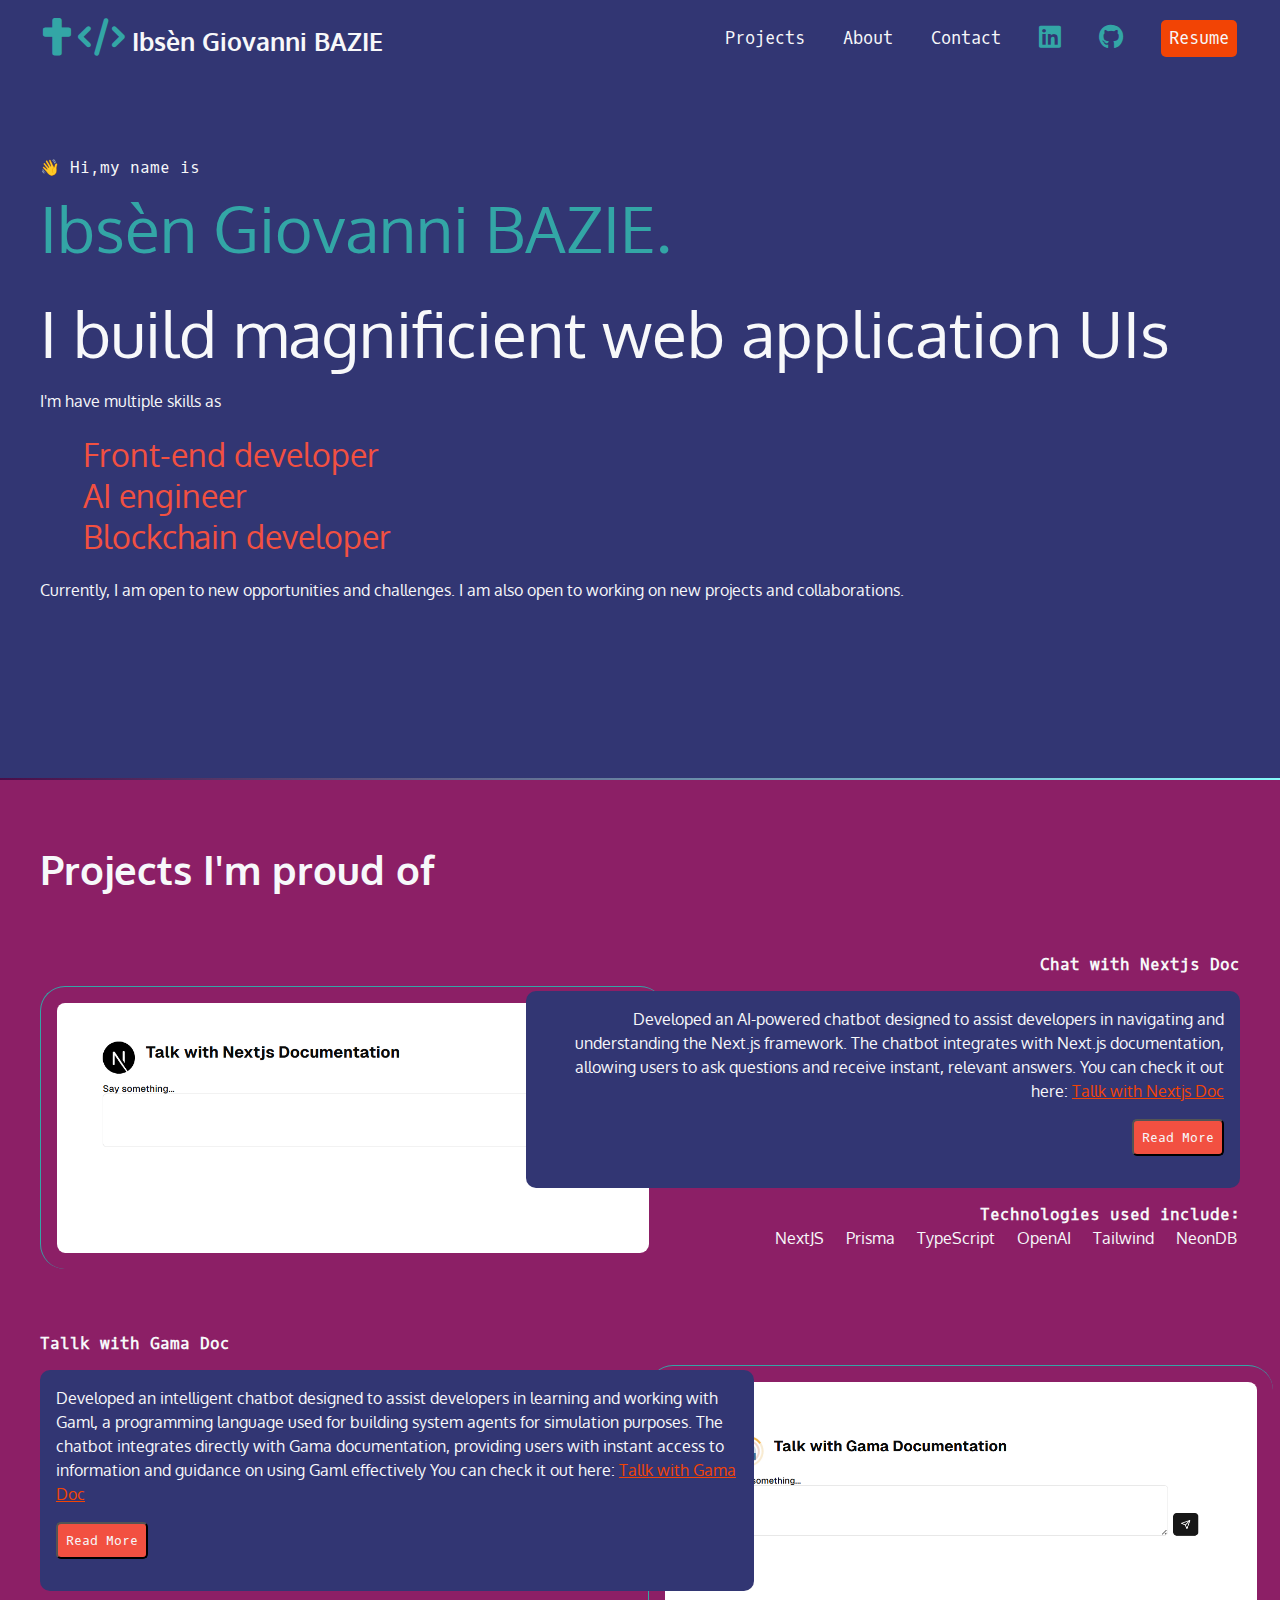
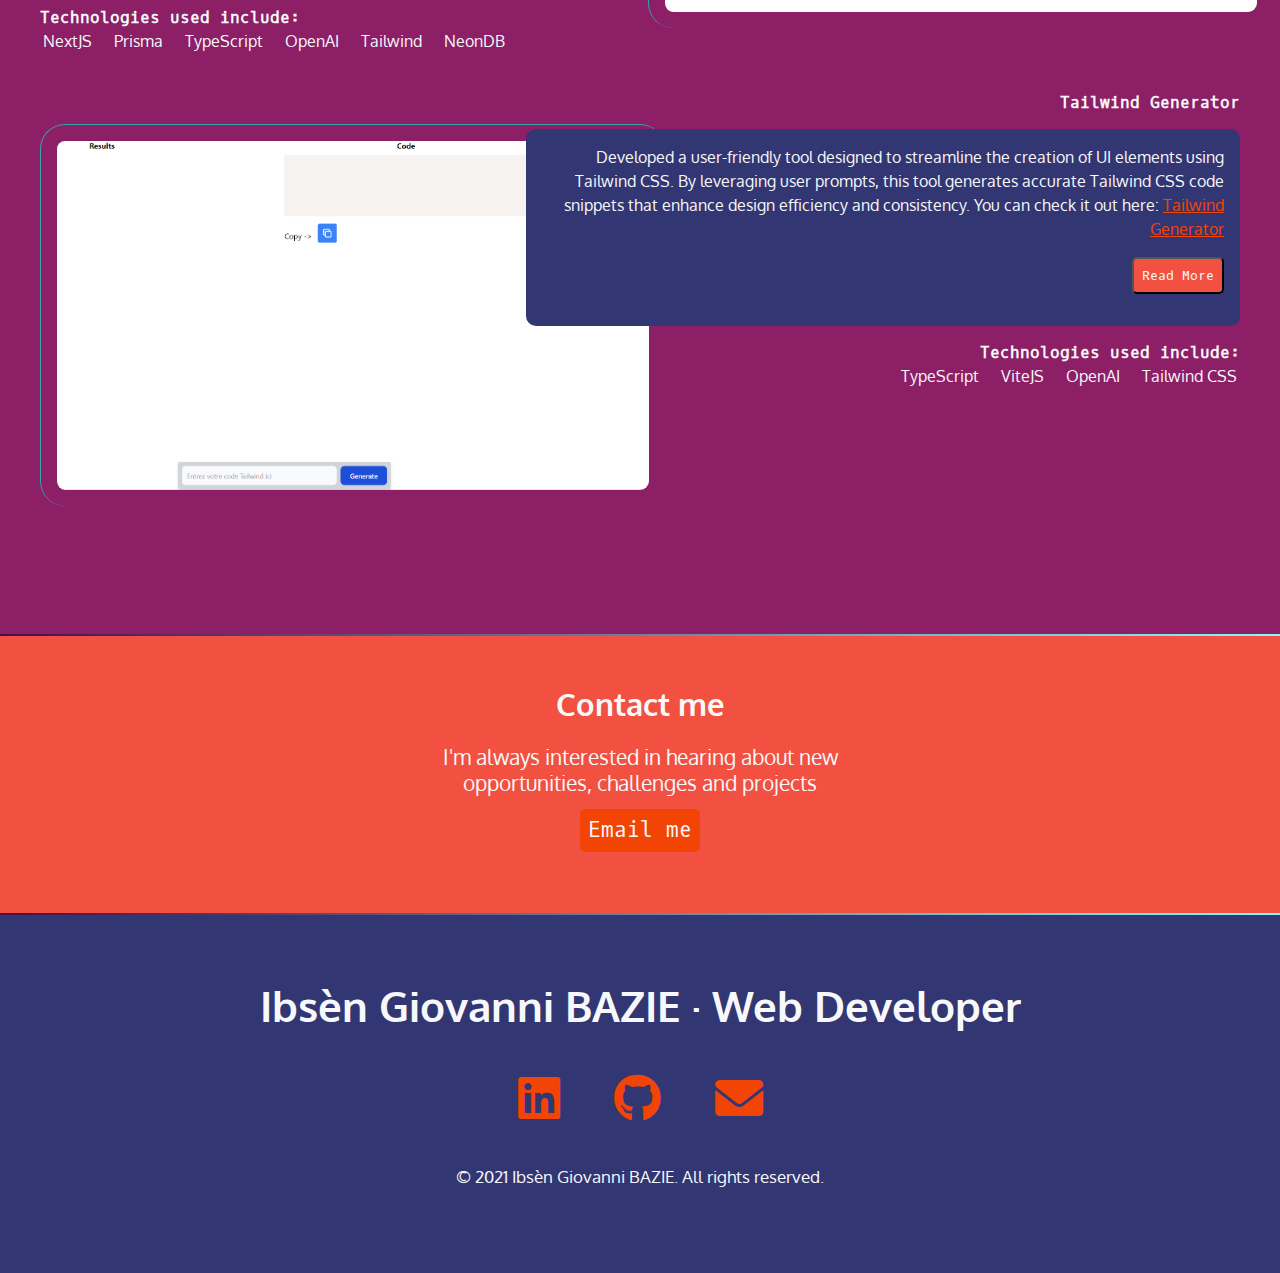
==== index.html @ 47212b20 "Initial commit" ====
<!DOCTYPE html>
 <html lang="en">
 <head>
    <meta charset="UTF-8">
    <meta name="viewport" content="width=device-width, initial-scale=1.0">
    <title>Giovanni's Portfolio Website</title>

<link rel="preconnect" href="https://fonts.googleapis.com">
<link rel="preconnect" href="https://fonts.gstatic.com" crossorigin>
<link href="https://fonts.googleapis.com/css2?family=Oxygen:wght@300;400;700&display=swap" rel="stylesheet">
<link href="https://fonts.googleapis.com/css2?family=Oxygen+Mono&family=Oxygen:wght@300;400;700&display=swap" rel="stylesheet">

<link rel="stylesheet" href="https://cdnjs.cloudflare.com/ajax/libs/font-awesome/6.0.0/css/all.min.css">


<link rel="stylesheet" href="./css/global.css">
 </head>
 <body>
    <nav>
        <ul>
            <li><h2><a>
                <span aria-hidden="true">
                    <span class="fa-solid fa-cross"></span>
                    <span class="fa-solid fa-code"></span>
                </span>
                <span>Ibsèn Giovanni BAZIE</span>
            </a>
        </h2>
    </li>
            <li><a href="#projects">Projects</a></li>
            <li><a href="about.html">About</a></li>
            <li><a href="#contact">Contact</a></li>
            <li>
                <a href="https://www.linkedin.com/in/bazieibsengiovanni" target="_blank">
                    <span class="fa-brands fa-linkedin" aria-hidden="true"></span>
                    
                    <span class="sr-only">Linkedin</span>
                </a>
            </li>
            <!--
                Make sur to use these two if dealing with font-icons
                 aria-hidden="true" : to hide the icon for the screen reader
                sr-only : it is for screen reader only -->
            <li>
                <a href="https://www.github.com/vendkura" target="_blank">
                    
                    <span class="fa-brands fa-github" aria-hidden="true"></span>
                   
                    <span class="sr-only">Github</span>
                </a>
            </li>
            <li><a href="#" target="_blank" class="button">Resume</a></li>
        </ul>
    </nav>

<section id="intro">
        <p class="name">👋 Hi,my name is <span>Ibsèn Giovanni BAZIE.</span></p>
        <h2>I build magnificient web application UIs</h2>
        <p> I'm have multiple skills as  
            <ul>
                <li class="role">Front-end developer</li><br/>
                <li class="role">AI engineer </li> <br/>
                <li class="role">Blockchain developer </li>
            </ul>
            
        
        </p>
        <p>
            Currently, I am open to new opportunities and challenges. I am also open to working on new projects and collaborations.
        </p>
        
</section>
<div class="gradient"></div>
<div class="section-dkblue">
    <section id="projects">
    
    <h2>Projects I'm proud of</h2>
    
    <article>
    <div class="text">
        <!-- <h4>Latest Project</h4> -->
        <h4>Chat with Nextjs Doc</h4>
        <p class="black-box">
            Developed an AI-powered chatbot designed to assist developers in navigating and understanding the Next.js framework. The chatbot integrates with Next.js documentation, allowing users to ask questions and receive instant, relevant answers. You can check it out here: <span><a href="https://talk-with-nextjs-app.vercel.app/" target="_blank">
                Tallk with Nextjs Doc
            </a>
        </span><br/>
        <span class="readmore">
            <a href="https://google.com" target="_blank">
                <button  class="button_readmore">
                    Read More
                </button>
            </a>
        </span>
        </p>
        <h4>Technologies used include:</h4>
        <ul>
            <li>NextJS</li>
            <li>Prisma</li>
            <li>TypeScript</li>
            <li>OpenAI</li>
            <li>Tailwind</li>
            <li>NeonDB</li>
        </ul>
    </div>
    <img src="./img/chat_with_nextjs_projo.png" alt="Project1">
    
    </article>
    
    <article class="reverse">
        <div class="text">
            <h4>Tallk with Gama Doc</h4>
            <p class="black-box">
                Developed an intelligent chatbot designed to assist developers in learning and working with Gaml, a programming language used for building system agents for simulation purposes. The chatbot integrates directly with Gama documentation, providing users with instant access to information and guidance on using Gaml effectively You can check it out here: <span><a href="https://talk-with-gama-app.vercel.app/" target="_blank">
                    Tallk with Gama Doc
                </a>
            </span><br/>
            <span class="readmore">
                <a href="https://google.com" target="_blank">
                    <button  class="button_readmore">
                        Read More
                    </button>
                </a>
            </span>
            </p>
            <h4>Technologies used include:</h4>
            <ul>
                <li>NextJS</li>
                <li>Prisma</li>
                <li>TypeScript</li>
                <li>OpenAI</li>
                <li>Tailwind</li>
                <li>NeonDB</li>
            </ul>
        </div>
        <img src="./img/chat_with_gama_projo.png" alt="Project2">
        
        </article>
    
        <article >
            <div class="text">
                <h4>Tailwind Generator</h4>
                <p class="black-box">
                    Developed a user-friendly tool designed to streamline the creation of UI elements using Tailwind CSS. By leveraging user prompts, this tool generates accurate Tailwind CSS code snippets that enhance design efficiency and consistency. 
                    You can check it out here: <span><a href="https://tailwindgenerator-two.vercel.app/" target="_blank">
                        Tailwind Generator
                    </a>
                </span><br/>
                <span class="readmore">
                    <a href="https://google.com" target="_blank">
                        <button  class="button_readmore">
                            Read More
                        </button>
                    </a>
                </span>

                </p>
                <h4>Technologies used include:</h4>
                <ul>
                    <li>TypeScript</li>
                    <li>ViteJS</li>
                    <li>OpenAI</li>
                    <li> Tailwind CSS</li>

                </ul>
            </div>
            <img src="./img/tailwind_generator.png" alt="Project1">
            
            </article>
    </section>
    </div>

<div class="gradient"></div>
<div class="section-plum">
<section id="contact">
    <h2>Contact me</h2>
    <p >I'm always interested in hearing about new opportunities, challenges and projects</p>

    <p>
        <a href="mailto:bazieibsen@yahoo.com" class="button">Email me</a>
    </p>
</section>
</div>

<div class="gradient"></div>
<footer>
    <h1> Ibsèn Giovanni BAZIE &middot; Web Developer</h1>
  
        <ul>
            
            <li>
                <a href="https://www.linkedin.com/in/bazieibsengiovanni" target="_blank">
                    <span class="fa-brands fa-linkedin" aria-hidden="true"></span>
                    
                    <span class="sr-only">Linkedin</span>
                </a>
            </li>
            <li>
                <a href="https://www.github.com/vendkura" target="_blank">
                    
                    <span class="fa-brands fa-github" aria-hidden="true"></span>
                   
                    <span class="sr-only">Github</span>
                </a>
            </li>

            <li>
                <a href="mailto:bazieibsen@yahoo.com" target="_blank">
                    <span class="fa-solid fa-envelope" aria-hidden="true"></span>
                    <span class="sr-only">Email</span>
                </a>
            </li>
        </ul>
        <p><small>&copy; 2021 Ibsèn Giovanni BAZIE. All rights reserved.</small></p>
</footer>
 </body>
 </html>
---- css/global.css ----
/*So for CSS it is better to build generic styling and after that build specific ones*/

/* variables declared here - these are the colors for our pages, as well as the font stacks and sizes. */
:root {
    --dkblueslate: #323673;
    --drkraspberry: #8C1F66;
    --sunsetorange: #F25041;
    --hotmag: #8C1F66;
    --tangelo: #F24405;
    --aqua: #33A6A6;
    --white: #f7f8fa;
    --font-size: 1.3rem;
    --mono: "Oxygen mono", monospace;
    --sans: Oxygen, sans-serif;
}

tangelo
/* Color Theme Swatches in Hex */
/* Color Theme Swatches in Hex */
/* .Playroom-1-hex { color: #8C1F66; }
.Playroom-2-hex { color: #323673; }
.Playroom-3-hex { color: #33A6A6; }
.Playroom-4-hex { color: #F29544; }
.Playroom-5-hex { color: #F25041; }
 */


/* border box model: https://css-tricks.com/box-sizing/ */
html {
    box-sizing: border-box;
}
*,
*::before,
*::after {
    box-sizing: inherit;
}
/* generic styles for the page */
body{
    padding:0;
    margin: 0;
    /* It is necessary to put padding and margin at zero because by default each browser put a value at the margin and padding stuff */
    font-family: var(--sans);
    background-color: var(--dkblueslate);
    color: var(--white);
    font-size: var(--font-size);
}
h1,h2,h3{
    margin:0;
}
a{
    color: var(--tangelo);
}
a:hover{
    color: var(--hotmag);
    text-decoration: none;
}
img{
    width: 100%;
}

/* Background color divs */
.section-plum{
    background-color: var(--sunsetorange);
}
.section-dkblue{
    background-color: var(--drkraspberry);
}
.gradient{
    background: linear-gradient(90deg, rgba(75,13,73,1) 0%, rgba(134,251,251,1) 100%);
    height: 2px ;
}

/*INTRO STYLES*/
#intro{
    padding: 4rem 1rem 10rem 1rem;
    max-width: 1200px;
    margin: 0 auto;
}
#intro p{
    font-size: 1rem;
    line-height: 1.5; /*There is no unit for line-height as it is a proportion */
}
#intro .name{
    font-family: var(--mono);
}
.name span{
    font-family: var(--sans);
    font-size: 4rem;
    color: var(--aqua);
    display: block;
}
#intro h2{
    font-size: 4rem;
    font-weight: normal;
}
#contact{
    padding: 3rem 0;
    margin: 0 auto;
    text-align: center;
    width: 400px;

}
#contact button{
    /* color: var(--white);
    background-color: var(--hotmag) ;
    font-size: var(--font-size);
     */
     margin-top: 3rem;
}


/* Navigation Bar */
nav{
    font-family: var(--mono);
    font-size: 80%;
    padding: 1rem;
    margin: 0;
    background-color: var(--dkblueslate);

}
nav [class*="fa-"]{
    font-size: 150%;
    color: var(--aqua);
}
nav li:first-child{
    flex-basis: 100%;/*To make the first li element to take the full width of the page */
    text-align: center  ;
}
nav h2 a{
    font-family: var(--sans);
}
nav ul{
    list-style-type: none;
    padding: 0;
    margin: 0;
    display: flex;
    flex-flow: row wrap; /*To put the items on a row */
    justify-content: center;
    align-items: center;
    gap: 2rem; /*To put space between each li elements*/


}
nav a{
    color: var(--white);
    text-decoration: none;
    display: block;/*a is an inline element so putting in block will allow ot fill in the row of the page and then adap to the screensize*/
}
nav a:hover{
    color: var(--tangelo);
}
ul li{
    display: inline;
    padding: 3px;
}

/* Button styling */
.button{
    background-color: var(--tangelo);
    padding: 0.5rem;
    border-radius: 5px;
    color: var(--white);
    font-family: var(--mono);
    text-decoration: none;
}
.button_readmore{
    margin: 1rem 0;
    background-color: var(--sunsetorange);
    padding: 0.5rem;
    border-radius: 5px;
    color: var(--white);
    font-family: var(--mono);
    text-decoration: none;
}
.button:hover{
    color: var(--white);
    background-color: var(--hotmag);
}

/* Making it responsive */
@media(min-width:850px){
    nav{
        max-width: 1200px;
        margin: 0 auto;
    }
    nav li:first-child{
        flex-basis: auto;
        text-align: left;
        margin-right: auto;
    }
}

/* Contact section */
footer{
    padding: 4rem 0;
    text-align: center;
}
footer ul{
    list-style-type: none;
    padding: 0;
    margin: 2rem 0;
    display: flex;
    flex-flow: row wrap;
    justify-content: center;
    gap: 3rem;
    font-size: 3rem;
}
/* Project section */
#projects{
    padding: 4rem 1rem;
}
#projects h2{
    font-size: 2.5rem;
    margin-bottom: calc(2.5rem * 1.5);
}
#projects h3{
    color: var(--aqua);
}
#projects h4{
    font-size:1rem;
    font-family: var(--mono);
    margin: 0;
}
#projects h5{
    font-size:1rem;
    font-family: var(--mono);
    margin: 1rem 0;
    padding: 1rem 0;
}
.black-box{
    background-color: var(--dkblueslate);
    padding: 1rem;
    border-radius: 10px;
    color: var(--white);
    font-size: 1rem;
    line-height: 1.5;

}
#projects ul{
    list-style-type: none;
    padding: 0;
    margin: 0;
    display: flex;
    flex-flow: row wrap;
    justify-content: flex-start;
    gap: 1rem;
    font-size: 1rem;
}
#projects img{
    margin: 2rem 0 4rem 0;
    border-left: 1px solid var(--aqua);
    border-top: 1px solid var(--aqua);
    border-radius: 25px;
    padding: 1rem;
}
.profile_img{
       
}
/*ROLES*/
.role{
    color: var(--sunsetorange);
    font-size: 2rem;
}
/* Read More section */
.readmore{
    background-color: #323673;
}
@media (min-width: 550px){
    article{
        display: grid;
        /* Grid works on cols and rows it is efficient to allow elements to overlap */
        grid-template-columns: repeat(10,1fr); /*It will create 10 columns with equal width of 1fr each so it is like in bootstrap where I define the number of columns */
        gap: 1rem;
    }
    #projects img{
        grid-column: 1/6; /*The 2 lines are about define the number of column that the img will take out of 10 colums declared earlier with the grid=template-columns and also saying that these set of columns should be considered as a row*/
        grid-row: 1/2;
    }
    /* I did not get the real way of doing the reverse stuff */
    #projects .reverse img{
        grid-column: 6/11;
        grid-row: 1/2;
    }
    #projects .reverse .text{
        grid-column: 1/7;
        grid-row: 1/2;
        order: 2;
        text-align: left;
    }
    #projects .reverse ul{
        justify-content: flex-start;
    }
    .text{
        grid-row: 1/2; 
        grid-column: 5/11; /* The trick with 5/11 instead of 5/10 is to make the text part overlap on the image :) very helpful CSS grids*/
        order: 2; /*To change the order of the elements in the grid so then switch their position */
        text-align: right;
    }
    #projects ul{
        justify-content: flex-end;
    }
}

@media (min-width: 800px) {
    article {
        display: grid;
        grid-template-columns: repeat(10, 1fr);
    }
    #projects {
        max-width: 1200px;
        margin: 0 auto;
    }
    #projects img {
        grid-column: 1/6;
        grid-row: 1/2;
    }
    .text {
        grid-column: 5/11;
        grid-row: 1/2;
        order: 2;
        text-align: right;
    }
    #projects ul {
        justify-content: flex-end;
    }
    #projects .reverse .text {
        grid-column: 1/7;
        order: 2;
        text-align: left;
    }
    #projects .reverse img {
        grid-column: 6/11;
        grid-row: 1/2;
    }
    #projects .reverse ul {
        justify-content: flex-start;
    }
}

@media (min-width: 850px) {
    nav {
        max-width: 1200px;
        margin: 0 auto;
    }
    nav li:first-child {
        flex-basis: auto;
        text-align: left;
        margin-right: auto;
    }
}
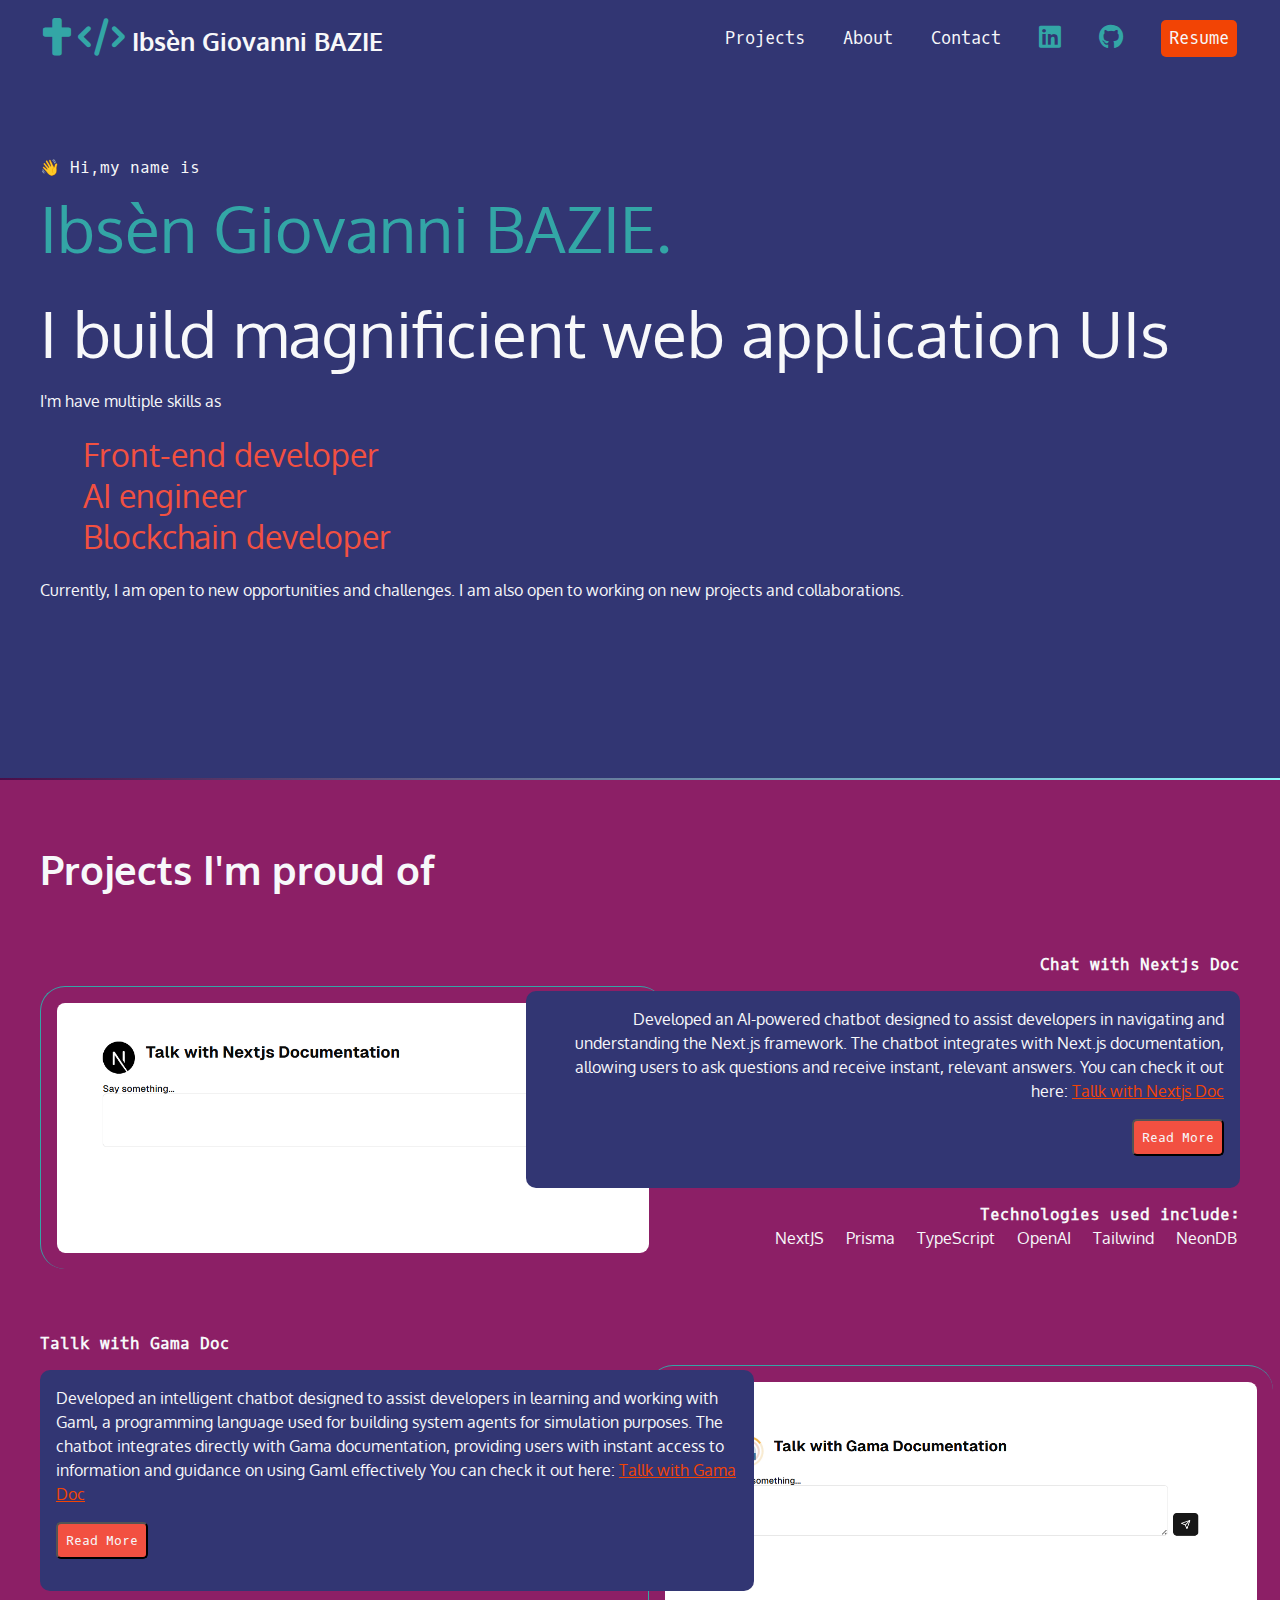
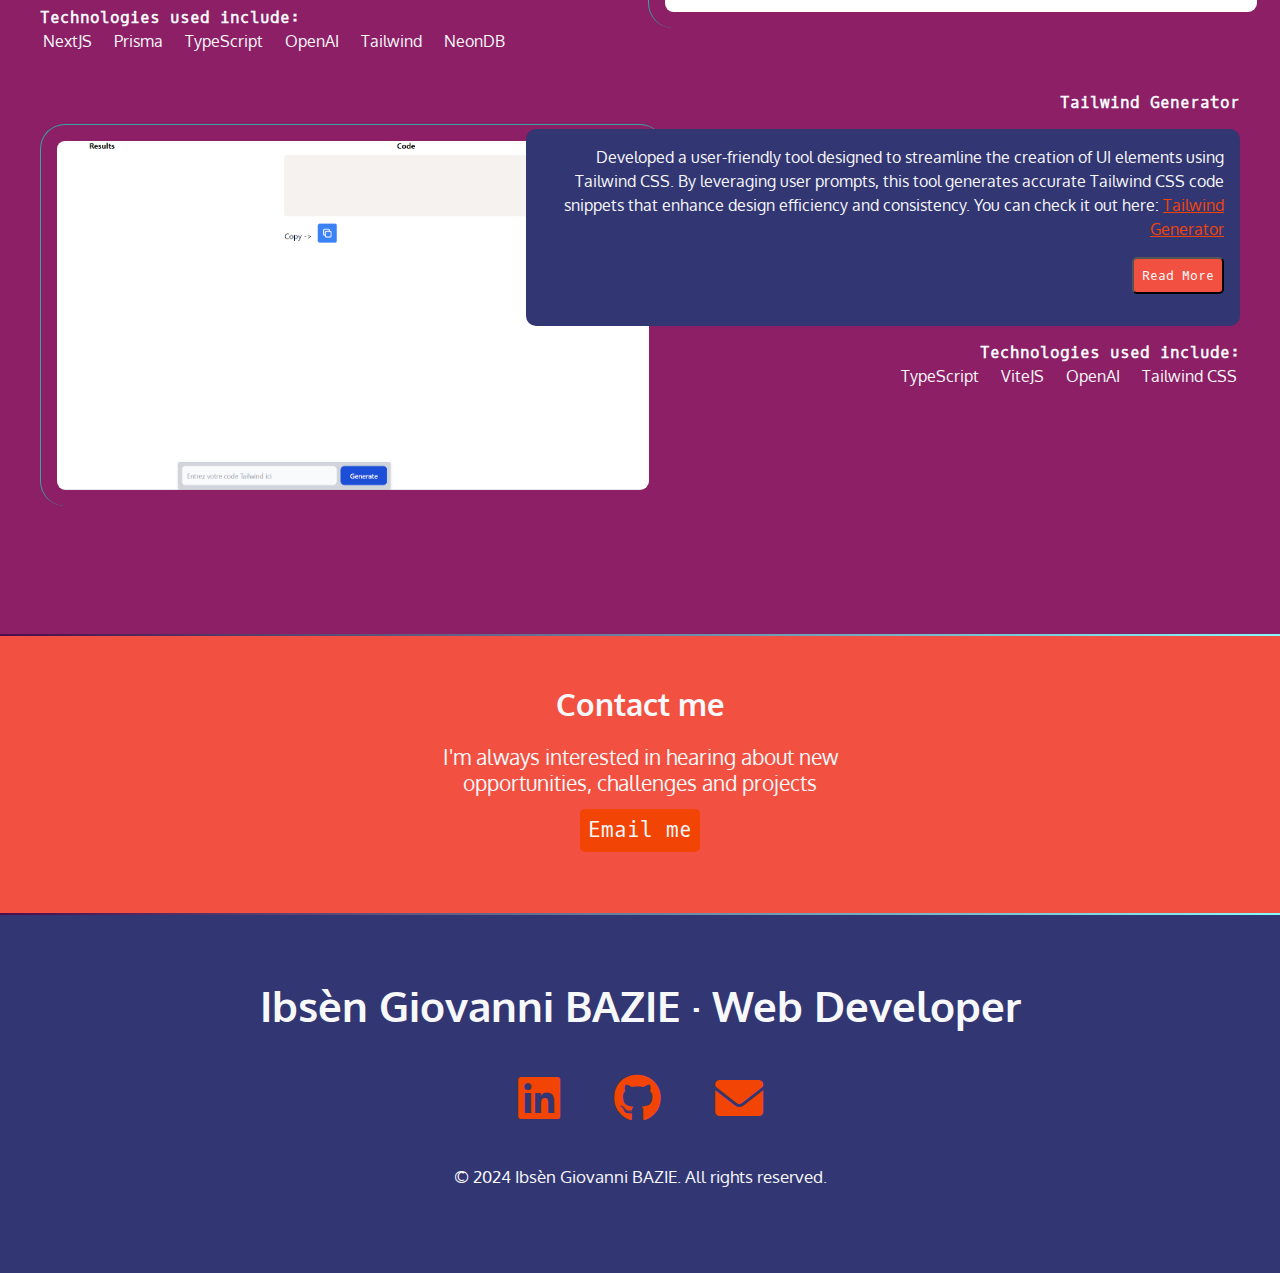
==== commit bc231a7a: "Updated the year of the copyright" ====
--- a/index.html
+++ b/index.html
@@ -211,7 +211,7 @@
                 </a>
             </li>
         </ul>
-        <p><small>&copy; 2021 Ibsèn Giovanni BAZIE. All rights reserved.</small></p>
+        <p><small>&copy; 2024 Ibsèn Giovanni BAZIE. All rights reserved.</small></p>
 </footer>
  </body>
  </html>